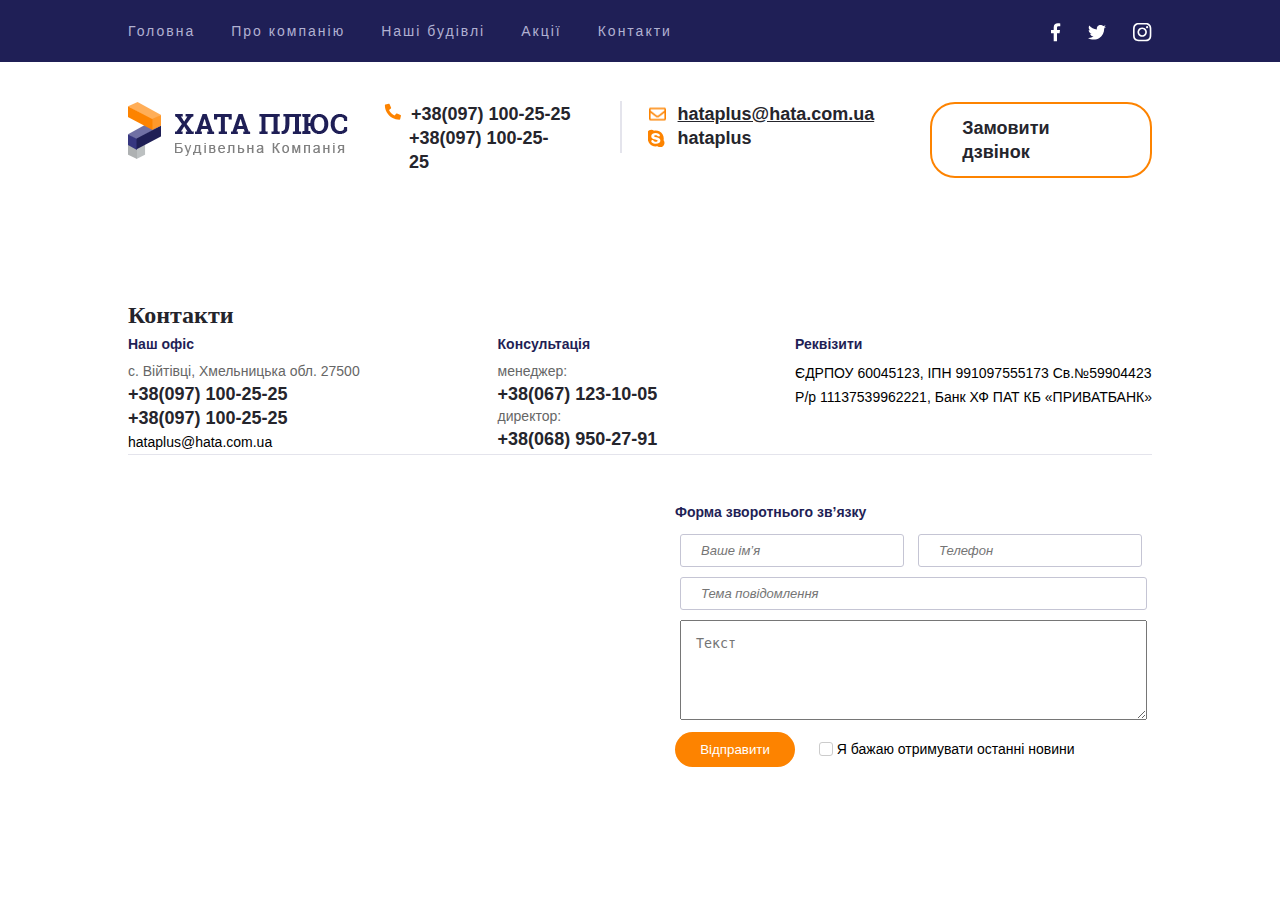
==== contacts.html @ 21471237 "global fix patch and exit from beta version to global internet version 1.2.1" ====
<!DOCTYPE html>
<html lang="en">

<head>
    <meta charset="UTF-8">
    <meta name="viewport" content="width=device-width, initial-scale=1.0">
    <title>Список Службових Контактів Будівельної Компанії Хата Плюс</title>
    <link rel="stylesheet" href="css/style.css">
    <link rel="stylesheet" href="css/table.css">
    <link rel="stylesheet" href="css/contacts.css">
</head>

<body>
    <header>
        <nav>
            <div class="wrapper flex">
                <ul class="mainmenu flex">
                    <li><a href="#">Головна</a></li>
                    <li><a href="#">Про компанію</a></li>
                    <li><a href="table.html">Наші будівлі</a>
                        <ul class="submenu">
                            <li><a href="#">Таунхауси</a></li>
                            <li><a href="#">Пентхауси</a></li>
                            <li><a href="#">Котеджі</a></li>
                            <li class="hover"><a href="#">Собачі будки</a>
                                <ul class="sub">
                                    <li><a href="#">Елітні будки</a></li>
                                    <li><a href="#">Для чіхуахуа</a></li>
                                    <li><a href="#">Вольєри</a></li>
                                    <li><a href="#">Халабуди</a></li>
                                </ul>
                            </li>
                        </ul>
                    </li>
                    <li><a href="#">Акції</a></li>
                    <li><a href="contacts.html">Контакти</a></li>
                </ul>
                <ul class="social flex">
                    <li><a href="#" class="fb"></a></li>
                    <li><a href="#" class="tw"></a></li>
                    <li><a href="#" class="in"></a></li>
                </ul>
            </div>
        </nav>
        <div class="wrapper header_content flex">
            <a class="logo" href="index.html"><img src="image/logo.png" alt="лого хата+"></a>
            <div class="tel">
                <a href="tel:+380971002525"><img src="image/phone.png" alt="значок телефону">+38(097) 100-25-25</a>
                <a href="tel:+380971002525">+38(097) 100-25-25</a>
            </div>
            </ul>
            <ul class="messangers">
                <li><a href="email:hataplus@hata.com.ua" class="em">hataplus@hata.com.ua</a></li>
                <li><a href="#" class="sk">hataplus</a></li>
            </ul>
            <div><a class="button" href="#">Замовити дзвінок</a></div>
        </div>
    </header>
    <main>
        <h2 class="wrapper">Контакти</h2>
        <div class="wrapper flex contact">
            <div class="block">
                <h3>Наш офіс</h3>
                <a href="#" class="styledElement">с. Війтівці, Хмельницька обл. 27500</a>
                <a href="#" class="number">+38(097) 100-25-25</a>
                <a href="#" class="number">+38(097) 100-25-25</a>
                <a href="#" class="styledElement"></a>hataplus@hata.com.ua</a>
            </div>
            <div class="block">
                <h3>Консультація</h3>
                <p class="styledElement">менеджер:</p>
                <a href="#" class="number">+38(067) 123-10-05</a>
                <p class="styledElement">директор:</p>
                <a href="#" class="number">+38(068) 950-27-91</a>
            </div>
            <div class="block">
                <h3>Реквізити</h3>
                <p>ЄДРПОУ 60045123, ІПН 991097555173
                    Св.№59904423</p>
                <p>Р/р 11137539962221,
                    Банк ХФ ПАТ КБ «ПРИВАТБАНК»</p>
            </div>
        </div>
        <div class="wrapper around forms">
            <div class="map">
                <iframe src="https://www.google.com/maps/d/u/0/embed?mid=1bWa3gZ18w5lfT-E-lp90WlVXdjG8jHM&ehbc=2E312F&noprof=1" width="640" height="480"></iframe>
            </div>
                <form method="get">
                    <h3>Форма зворотнього зв’язку</h3>
                    <p><input name="" type="text" maxlength="40" placeholder="Ваше ім’я" required>
                    <label for=""></label>
                    </p>
                    <p><input name="" type="tel" maxlength="15" placeholder="Телефон" required>
                    <label for=""></label>
                    </p>
                    <p><input name="" type="text" maxlength="50" placeholder="Тема повідомлення" required class="tema">
                    <label for=""></label>
                    </p>
                    <p><textarea name="" id="description" placeholder="Текст" required></textarea>
                    <label for=""></label>
                    </p>
                    <p><input name="" type="submit" value="Відправити">
                    <label for=""></label>
                    </p>
                    <p class="news">
                        <input type="checkbox" name="news" id="news">
                        <label for="news">Я бажаю отримувати останні новини</label>
                    </p>
                </form>
        </div>
    </main>
</body>

</html>
---- css/style.css ----
* {
    margin: 0;
    padding: 0;
    box-sizing: border-box;
}

html {
    font-size: 1px;
}

body {
    background-color: #fff;
    font-family: "Arial";
    font-size: 14rem;
    line-height: 24rem;
}

a {
    color: #b1b1d2;
    font-size: 14px;
    font-family: "Arial";
    line-height: 24px;
    text-decoration: none;
    transition: 0.3s;
}



li {
    color: #fff;
    font-family: "Arial";
    list-style-type: none;
    font-size: 14rem;
    line-height: 24rem;
    transition: 0.3s;
}

h2 {
    display: flex;
    color: #24242b;
    font-size: 24rem;
    font-weight: 700;
    font-family: "Roboto Slab";
    line-height: 24rem;
}

h3 {
    font-size: 14rem;
    color: #1f1f56;
    font-weight: bold;
    font-family: "Arial";
    line-height: 24rem;
}

header {
    box-shadow: (0, 0, 0, 5px);
}

.wrapper {
    margin: auto;
    max-width: 1280px;
    width: 80%;
}


.flex {
    display: flex;
    justify-content: space-between;
    gap: 26px;
}

nav {
    background-color: #1f1f56;
}

.social {
    align-items: center;
}

.social a {
    display: inline-block;
    vertical-align: middle;
    background: url(../image/sprite.png) no-repeat;
}

a.fb {
    height: 19px;
    width: 15px;
    background-position: 5px 0;
}

a.fb:hover {
    background-position: 5px -20px;
}

a.tw {
    width: 19px;
    height: 16px;
    background-position: -14px 0;
}

a.tw:hover {
    background-position: -14px -20px;
}

a.in {
    height: 20px;
    width: 20px;
    background-position: -36px 0;
}

a.in:hover {
    background-position: -35px -20px;
}

.supmenu a {
    color: #b1b1d2;
}

header a {
    font-size: 18rem;
    font-weight: bold;
    font-family: "Arial";
    line-height: 24px;
}

.mainmenu a {
    display: block;
    padding: 19px 10px;
    font-size: 14rem;
    letter-spacing: 2rem;
    line-height: 24rem;
    font-weight: normal;
}

.mainmenu:first-child a {
    padding-left: 0;
}

.header_content {
    position: relative;
    padding: 40px 0;
    box-shadow: (0 0 5px rgba(0, 0, 0, 0.1));
}

.header_content:before {
    content: "";
    position: absolute;
    top: 25%;
    left: 48%;
    width: 2px;
    height: 52px;
    background-color: #e4e4ec;
}

.header_content a {
    color: #25252c;
}


.tel {
    display: flex;
    flex-direction: column;
    font-size: 16rem;
}

.tel a:last-child {
    padding: 0 35px;
}

.tel:after {
    content: "";
    border-right: 1px solid #e4e4ec;
}

.tel img {
    margin: 0 10px;
}

.messangers a {
    display: block;
    margin: 0 10px;
}

.messangers li {
    padding: 0 10px;
}

a.em {
    text-decoration: underline;
    padding-left: 30px;
    position: relative;
}

a.sk {
    padding-left: 30px;
    position: relative;
}

a.em::before {
    content: "";
    display: block;
    position: absolute;
    top: 50%;
    left: 0;
    width: 18px;
    height: 13px;
    background: url(../image/sprite.emsk.png);
    background-position: 0 -25px;
    transform: translateY(-50%);
}

a.sk::before {
    content: "";
    display: block;
    position: absolute;
    top: 50%;
    left: 0;
    width: 18px;
    height: 18px;
    background: url(../image/sprite.emsk.png);
    background-position: -25px -25px;
    transform: translateY(-50%);

}

.button {
    margin-left: 10px;
    display: inline-block;
    padding: 12px 30px;
    border-radius: 25px;
    border: 2px solid #fd8300;
}

.button:hover {
    color: #1f1f56;
    background-color: #fd8300;
}


.banner {
    color: #ffffff;
    padding: 60px 0 40px;
    text-align: center;
    background: linear-gradient(rgba(0, 0, 0, 0.7), rgba(0, 0, 0, 0.7)), url(../image/banner.webp);
    background-size: 100%;
}


.price {
    color: #fd8300;
    font-size: 24px;
    line-height: 24px;
}

span {
    font-size: 24px;
    line-height: 24px;
    color: #fd8300;
    font-weight: bold;
    font-family: "Arial";
}

sup {
    font-size: 12rem;
}

.banner b {
    color: #fd8300;
    font-weight: bold;
    font-family: "Arial";
    font-size: 40rem;
    line-height: 24rem;
}

main {
    margin: 35px 0;
}

.sale {
    color: #ffffff;
    font-weight: 700;
    font-family: "Roboto Slab";
    font-size: 30rem;
    letter-spacing: 2px;
    text-transform: uppercase;
}

.info {
    margin: 15px 0;
}

article {
    border-bottom: #e4e4ec solid 1px;
}

article a {
    display: block;
    margin: 15px 0;
    text-decoration: underline;
}

.flex_wrap {
    flex-wrap: wrap;
}

h1 {
    color: #24242b;
    font-size: 30px;
    font-weight: 700;
    font-family: "Roboto Slab";
    margin-bottom: 20px;
}

.description p {
    color: #666666;
}

.description:first-child p {
    padding-bottom: 10px;
}

.description a {
    color: #fd8300;
    font-weight: bold;
}

a:hover {
    color: #fd8300;
}


aside {
    display: block;
    overflow: hidden;
    border-radius: 3px;
    width: 23%;
    min-width: 220px;
}

aside li {
    position: relative;
}


aside li::after {
    content: "";
    position: absolute;
    background: url(../image/strelochka.png)no-repeat;
    width: 8px;
    height: 12px;
    background-position: 0 0px;
    top: 21px;
    left: 85%;
    transition: 0.3s;
}

aside li:hover::after {
    background-position: 0 -13px;
}


.supmenu li::after {
    content: "";
    background: none;
}

aside li:hover {
    background-position: 0 -20px;
}

.aside-menu>li:last-child a {
    border: none;
}

aside b {
    display: block;
    padding: 15px;
    color: #ffffff;
    font-weight: 700;
    font-family: "Roboto Slab";
    font-size: 16rem;
    background-color: #1f1f56;
    line-height: 24px;
}


aside a {
    display: block;
    font-size: 14rem;
    line-height: 24rem;
    color: #25252c;
    padding: 15px;
    background-color: #e4e4ec;
    border-bottom: 1px solid #cdcddd;
}

ul li:last-child a {
    border: none;
}

li:hover .supmenu {
    display: block;
}

.supmenu {
    display: none;
}

.supmenu a {
    color: #666;
    padding-left: 30px;
}

aside li:hover>a {
    color: #fff;
    background-color: #fd8300;
}

.supmenu li:hover>a {
    color: #666;
    background-color: #cecedd;
}


h2 {
    margin: 25px 0;
}

.houses {
    display: flex;
    margin-bottom: 45px;
}

figure {
    position: relative;
    width: 30%;
}

figure a {
    position: absolute;
    top: 0;
    left: 0;
    width: 100%;
    height: 100%;
}

figure img {
    width: 100%;
}

figcaption p:nth-child(odd) {
    margin: 5px 0;
}

figure:hover h3 {
    text-decoration: underline;
}

figure p {
    color: #9999a6;
    font-size: 13px;
    line-height: 18px;
    text-decoration: none;
}


footer {
    background-color: #ededf5;
}

footer a {
    color: #666666;
    line-height: 26rem;
}

footer .wrapper {
    padding: 35px 0;
}

footer a:hover {
    text-decoration: underline;
}

.tel a {
    font-size: 18rem;
    font-weight: bold;
    color: #25252c;
}


.contacts a {
    font-size: 16rem;
    text-decoration: underline;
    color: #25252c;
}

footer p {
    padding: 15px 0;
    text-align: center;
    background-color: #dcdce6;
    color: #9999a6;
}


a.em::before:hover {
    background-position: 1px 25px;
}

.messangers a:hover {
    color: #fd8300
}

.tel a:hover {
    color: #fd8300;
}

.list a:hover {
    color: #fd8300;
}
---- css/table.css ----
li {
    position: relative;
}

.submenu {
    display: none;
    position: absolute;
    width: 100%;
    top: calc(100% + 5px);
    left: 0;
    width: 126px;
    z-index: 1;
}

.submenu li {
    background-color: #e4e4ec;
    border-bottom: #cecedd solid 1px;
}

.submenu li:first-child {
    border-radius: 3px 3px 0 0;
}

.submenu a,
.sup a {
    display: block;
    padding: 5px;
    font-size: 12rem;
    letter-spacing: 2rem;
    line-height: 24rem;
    color: #25252c;
    font-family: "Arial";
}

.submenu::before {
    content:"";
    position: absolute;
    width: 100%;
    height: 10px;
    left: 0;
    bottom: 100%;
    background-position: 0 0;
}

.submenu li:hover::before {
    background-position: 0 -8px;
}

.sub {
    display: none;
}

.submenu li:hover {
    background-color: #fd8300;
}
.submenu li:hover>a {
    color: #fff;
}

.submenu li::before {
    content: "";
    position: absolute;
    background: url(../image/strelochka.png) no-repeat;
    width: 8px;
    height: 12px;
    background-position: 0 0px;
    top: 12px;
    left: 87%;
    transition: 0.2s;
}

li:hover .submenu {
  display: block;
}

.hover:hover .sub {
    display: block;
}

.sub {
    display: none;
    position: absolute;
    width: 100%;
    top: 0;
    left: calc(100% + 5px);;
    width: 126px;
    z-index: 1;
    color: #25252c;
}

.sub::before {
    content:"";
    position: absolute;
    width: 5px;
    height: 100%;
    top: 0;
    right: 100%;
}

.sub li::before {
    content: "";
    background: none;
}

.description {
    font-size: 14rem;
    line-height: 24rem;
    color: #666666;
    font-family: "Arial";
    margin-bottom: 25px;
}

table {
    font-size: 18px;
    width: 100%;
    border-collapse: collapse;
}

thead tr {
    background-color: #1f1f56;
    color: #ffffff;
    text-align: left;
    font-weight: bold;
    border-bottom: 1px solid #274569;
}
.center {
    text-align: center;
    border-left: 1px solid #274569;
    border-right: 1px solid #274569;
}

.end {
    text-align: right;
}

th,
td {
    padding: 12px 15px;
}

.infor th {
    text-align: center;
    border-left: 1px solid #274569;
    border-right: 1px solid #274569;
}

tbody td {
    box-shadow: inset 0px -1px 0px #cecedd;
    background-color: #e4e4ec;
    transition: 0.1s;
    border-right: 1px solid #cecedd;
}

td:nth-child(2) {
    text-align: center;
}

td:nth-child(3) {
    text-align: center;
}

td:nth-child(4) {
    text-align: center;
}

td:nth-child(5) {
    text-align: end;
}

tbody tr:hover td {
    color: #fff;
    background-color: #fd8300;
}

.time {
    padding: 25px 0;
}

.viem {
    font-size: 14rem;
    line-height: 24rem;
    text-decoration: underline;
    color: #fd8300;
    font-weight: bold;
    font-family: "Arial";
}

.last {
    height: 195px;
}
---- css/contacts.css ----
header {
    margin-bottom: 85px;
}

.around {
    display: flex;
    justify-content: space-around;
}

h3 {
    padding: 5px 0;
}

a {
    display: block;
}


.contact {
    border-bottom: 1px solid #e4e4ec;
}

.number {
    font-size: 18rem;
    line-height: 24rem;
    color: #25252c;
    font-weight: bold;
    font-family: "Arial";
}

.styledElement {
    font-size: 14rem;
    line-height: 21rem;
    color: #666666;
    font-family: "Arial";
}

.header_content .tel a {
    font-size: 18rem;
    line-height: 24rem;
    color: #25252c;
    font-weight: bold;
    font-family: "Arial";
}

iframe {
    height: 300px;
    margin-top: -47px;
    border: none;
}

.map {
    position: relative;
    overflow: hidden;
}


form {
    width: 480px;
}

.forms {
    margin-top: 40px;
}


input[type=text],
input[type=tel] {
    width: 47%;
    border-radius: 3px;
    background-color: #ffffff;
    border: 1px solid #c5c5d4;
    padding: 5px 5px;
    margin: 5px;
    font-size: 13rem;
    line-height: 21rem;
    color: #9999a6;
    font-style: italic;
    font-family: "Arial";
}

input.tema {
    width: 467px;
}

textarea {
    resize: vertical;
    width: 467px;
    margin: 5px;
    min-height: 100px;
    max-height: 250px;
}


input::placeholder {
    padding: 15px;
}


input[type=checkbox] {
    appearance: none;
    width: 1px;
    padding: 6px;
    position: relative;
    border: 1px solid #ccc;
    border-radius: 3px;

}


input[type=checkbox]:checked::before {
    content: "";
    position: absolute;
    width: 6px;
    height: 3px;
    top: 20%;
    left: 11%;
    rotate: -45deg;
    border: 2px solid #1f1f56;
    border-right: none;
    border-top: none;
}

input[type=submit] {
    display: inline-block;
    width: 120px;
    padding: 10px 20px;
    border-radius: 21px;
    background-color: #fd8300;
    color: #fff;
    border: none;
}

textarea {
    padding: 15px;
}

form p {
    display: inline;
}

#news {
    margin: -2px 0;
}

.news {
    padding: 20px;
}

.maillist {
    padding: 0 10px 0 30px;
}
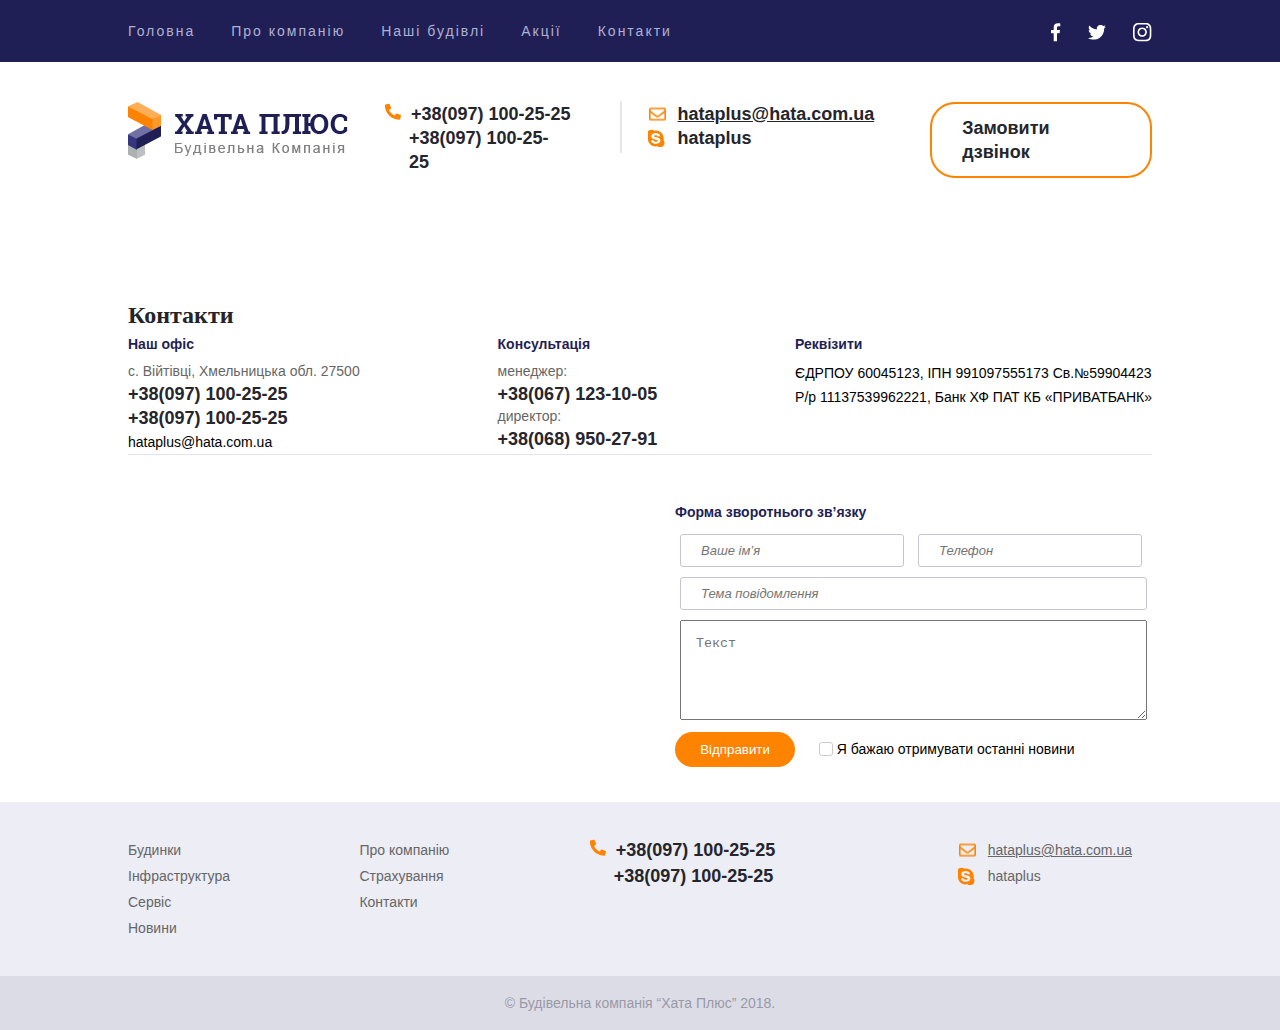
==== commit 4f0cddb9: "global fix patch and exit from beta version to global internet version 1.2.2" ====
--- a/contacts.html
+++ b/contacts.html
@@ -83,32 +83,60 @@
         </div>
         <div class="wrapper around forms">
             <div class="map">
-                <iframe src="https://www.google.com/maps/d/u/0/embed?mid=1bWa3gZ18w5lfT-E-lp90WlVXdjG8jHM&ehbc=2E312F&noprof=1" width="640" height="480"></iframe>
+                <iframe
+                    src="https://www.google.com/maps/d/u/0/embed?mid=1bWa3gZ18w5lfT-E-lp90WlVXdjG8jHM&ehbc=2E312F&noprof=1"
+                    width="640" height="480"></iframe>
             </div>
-                <form method="get">
-                    <h3>Форма зворотнього зв’язку</h3>
-                    <p><input name="" type="text" maxlength="40" placeholder="Ваше ім’я" required>
+            <form method="get">
+                <h3>Форма зворотнього зв’язку</h3>
+                <p><input name="" type="text" maxlength="40" placeholder="Ваше ім’я" required>
                     <label for=""></label>
-                    </p>
-                    <p><input name="" type="tel" maxlength="15" placeholder="Телефон" required>
+                </p>
+                <p><input name="" type="tel" maxlength="15" placeholder="Телефон" required>
                     <label for=""></label>
-                    </p>
-                    <p><input name="" type="text" maxlength="50" placeholder="Тема повідомлення" required class="tema">
+                </p>
+                <p><input name="" type="text" maxlength="50" placeholder="Тема повідомлення" required class="tema">
                     <label for=""></label>
-                    </p>
-                    <p><textarea name="" id="description" placeholder="Текст" required></textarea>
+                </p>
+                <p><textarea name="" id="description" placeholder="Текст" required></textarea>
                     <label for=""></label>
-                    </p>
-                    <p><input name="" type="submit" value="Відправити">
+                </p>
+                <p><input name="" type="submit" value="Відправити">
                     <label for=""></label>
-                    </p>
-                    <p class="news">
-                        <input type="checkbox" name="news" id="news">
-                        <label for="news">Я бажаю отримувати останні новини</label>
-                    </p>
-                </form>
+                </p>
+                <p class="news">
+                    <input type="checkbox" name="news" id="news">
+                    <label for="news">Я бажаю отримувати останні новини</label>
+                </p>
+            </form>
         </div>
     </main>
+    <footer>
+        <div class="wrapper flex">
+            <ul class="list">
+                <li><a href="#">Будинки</a></li>
+                <li><a href="#">Інфраструктура</a></li>
+                <li><a href="#">Сервіс</a></li>
+                <li><a href="#">Новини</a></li>
+            </ul>
+
+            <ul class="list">
+                <li><a href="#">Про компанію</a></li>
+                <li><a href="#">Страхування</a></li>
+                <li><a href="#">Контакти</a></li>
+            </ul>
+            <div class="tel">
+                <a href="tel:+380971002525"><img src="image/phone.png" alt="значок телефону">+38(097) 100-25-25</a>
+                <a href="tel:+380971002525">+38(097) 100-25-25</a>
+            </div>
+
+            <ul class="messangers">
+                <li><a href="email:hataplus@hata.com.ua" class="em">hataplus@hata.com.ua</a></li>
+                <li><a href="#" class="sk">hataplus</a></li>
+            </ul>
+        </div>
+        <p>&copy; Будівельна компанія “Хата Плюс” 2018.</p>
+    </footer>
 </body>
 
 </html>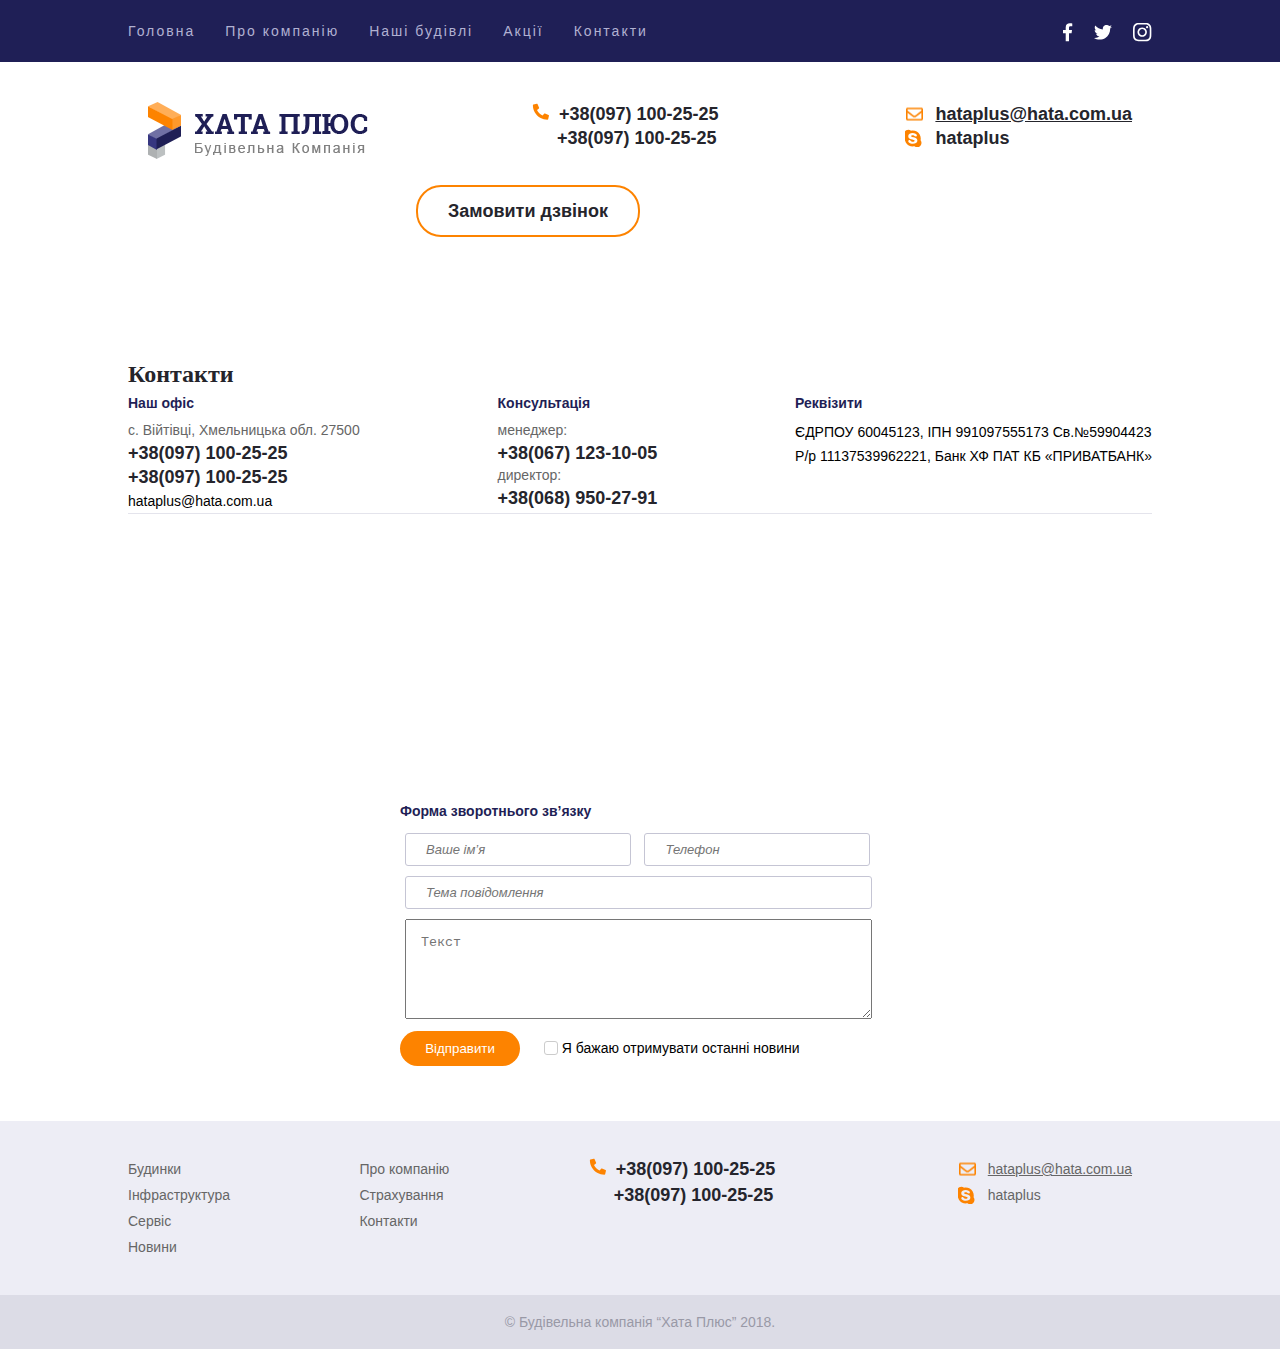
==== commit af36779b: "Apdate media version" ====
--- a/contacts.html
+++ b/contacts.html
@@ -53,7 +53,7 @@
                 <li><a href="email:hataplus@hata.com.ua" class="em">hataplus@hata.com.ua</a></li>
                 <li><a href="#" class="sk">hataplus</a></li>
             </ul>
-            <div><a class="button" href="#">Замовити дзвінок</a></div>
+            <div class="button-block"><a class="button" href="#">Замовити дзвінок</a></div>
         </div>
     </header>
     <main>
@@ -81,7 +81,7 @@
                     Банк ХФ ПАТ КБ «ПРИВАТБАНК»</p>
             </div>
         </div>
-        <div class="wrapper around forms">
+        <div class="wrapper around forms wrap">
             <div class="map">
                 <iframe
                     src="https://www.google.com/maps/d/u/0/embed?mid=1bWa3gZ18w5lfT-E-lp90WlVXdjG8jHM&ehbc=2E312F&noprof=1"
--- a/css/style.css
+++ b/css/style.css
@@ -58,20 +58,20 @@
 
 .wrapper {
     margin: auto;
-    max-width: 1280px;
-    width: 80%;
 }
 
 
 .flex {
     display: flex;
-    justify-content: space-between;
-    gap: 26px;
+    justify-content: center;
+    flex-wrap: wrap;
+    gap: 13px;
 }
 
 nav {
     background-color: #1f1f56;
 }
+
 
 .social {
     align-items: center;
@@ -83,35 +83,6 @@
     background: url(../image/sprite.png) no-repeat;
 }
 
-a.fb {
-    height: 19px;
-    width: 15px;
-    background-position: 5px 0;
-}
-
-a.fb:hover {
-    background-position: 5px -20px;
-}
-
-a.tw {
-    width: 19px;
-    height: 16px;
-    background-position: -14px 0;
-}
-
-a.tw:hover {
-    background-position: -14px -20px;
-}
-
-a.in {
-    height: 20px;
-    width: 20px;
-    background-position: -36px 0;
-}
-
-a.in:hover {
-    background-position: -35px -20px;
-}
 
 .supmenu a {
     color: #b1b1d2;
@@ -137,21 +108,7 @@
     padding-left: 0;
 }
 
-.header_content {
-    position: relative;
-    padding: 40px 0;
-    box-shadow: (0 0 5px rgba(0, 0, 0, 0.1));
-}
-
-.header_content:before {
-    content: "";
-    position: absolute;
-    top: 25%;
-    left: 48%;
-    width: 2px;
-    height: 52px;
-    background-color: #e4e4ec;
-}
+
 
 .header_content a {
     color: #25252c;
@@ -275,6 +232,10 @@
 
 main {
     margin: 35px 0;
+}
+
+.main-info {
+    width: 74%;
 }
 
 .sale {
@@ -517,4 +478,218 @@
 
 .list a:hover {
     color: #fd8300;
+}
+
+nav {
+    display: none;
+}
+
+.burger {
+    position: relative;
+    width: 40px;
+    height: 60px;
+}
+
+.burger span {
+    position: absolute;
+    top: 10px;
+    left: 0;
+    height: 5px;
+    background-color: #4d4dc1;
+    border-radius: 4px;
+    width: 100%;
+}
+
+
+.burger span::before,
+.burger span::after {
+    content: "";
+    position: absolute;
+    top: 10px;
+    left: 0;
+    background-color: #4d4dc1;
+    height: 7px;
+    width: 40px;
+    border-radius: 4px;
+}
+
+.burger span::before {
+    top: 30px;
+}
+
+.burger span::after {
+    top: 15px;
+}
+
+.active-burger+.mainmenu {
+    display: flex;
+    position: fixed;
+    top: 50%;
+    left: 50%;
+    height: 100vh;
+    width: 80vh;
+    background-color: #4d4dc1;
+    flex-direction: column;
+    justify-content: center;
+}
+
+figure {
+    width: 100%;
+}
+
+.header_content:before {
+    display: none;
+}
+
+.social {
+    padding: 10px 0;
+}
+
+@media screen and (min-width: 768px) {
+    a.fb {
+        height: 19px;
+        width: 15px;
+        background-position: 5px 0;
+    }
+
+    a.fb:hover {
+        background-position: 5px -20px;
+    }
+
+    a.tw {
+        width: 19px;
+        height: 16px;
+        background-position: -14px 0;
+    }
+
+    a.tw:hover {
+        background-position: -14px -20px;
+    }
+
+    a.in {
+        height: 20px;
+        width: 20px;
+        background-position: -36px 0;
+    }
+
+    a.in:hover {
+        background-position: -35px -20px;
+    }
+
+    .header_content {
+        position: relative;
+        padding: 40px 0;
+        box-shadow: (0 0 5px rgba(0, 0, 0, 0.1));
+    }
+
+    .header_content:before {
+        content: "";
+        position: absolute;
+        top: 25%;
+        left: 48%;
+        width: 2px;
+        height: 52px;
+        background-color: #e4e4ec;
+    }
+
+    nav {
+        display: block;
+    }
+
+    .burger {
+        display: none;
+    }
+
+    span::before {
+        display: none;
+    }
+
+    span::after {
+        display: none;
+    }
+
+    .button-block {
+        display: block;
+        width: 234px;
+    }
+
+    .messangers {
+        padding: 10px 0;
+    }
+
+    .header_content:before {
+        left: 50%;
+    }
+
+    .logo {
+        padding: 0 20px;
+    }
+
+    .flex {
+        gap: 13px;
+    }
+
+    .main-info {
+        width: 62%;
+    }
+
+    figure {
+        width: 100%;
+    }
+
+    .first {
+        padding: 0 25px;
+    }
+    .wrapper {
+    max-width: 1280px;
+    }
+}
+
+@media screen and (min-width: 1024px) {
+    nav {
+        display: block;
+    }
+
+    .button-block {
+        display: flex;
+        width: 512px;
+        flex-direction: row-reverse
+    }
+
+    .flex {
+        justify-content: space-between;
+        gap: 20px;
+    }
+
+    .messangers {
+        padding: 0 0;
+    }
+
+    .main-info {
+        width: 69%;
+    }
+
+    figure {
+        width: 30%;
+    }
+}
+
+@media screen and (min-width: 1440px) {
+    nav {
+        display: block;
+    }
+
+    .button-block {
+        display: inline-block;
+        width: 234px;
+    }
+
+    .flex {
+        justify-content: space-between;
+        gap: 26px;
+    }
+
+    figure {
+        width: 31%;
+    }
 }--- a/css/table.css
+++ b/css/table.css
@@ -33,7 +33,7 @@
 }
 
 .submenu::before {
-    content:"";
+    content: "";
     position: absolute;
     width: 100%;
     height: 10px;
@@ -43,7 +43,7 @@
 }
 
 .submenu li:hover::before {
-    background-position: 0 -8px;
+    background-position: -1px -10px;
 }
 
 .sub {
@@ -53,6 +53,7 @@
 .submenu li:hover {
     background-color: #fd8300;
 }
+
 .submenu li:hover>a {
     color: #fff;
 }
@@ -70,7 +71,7 @@
 }
 
 li:hover .submenu {
-  display: block;
+    display: block;
 }
 
 .hover:hover .sub {
@@ -82,14 +83,15 @@
     position: absolute;
     width: 100%;
     top: 0;
-    left: calc(100% + 5px);;
+    left: calc(100% + 5px);
+    ;
     width: 126px;
     z-index: 1;
     color: #25252c;
 }
 
 .sub::before {
-    content:"";
+    content: "";
     position: absolute;
     width: 5px;
     height: 100%;
@@ -101,6 +103,8 @@
     content: "";
     background: none;
 }
+
+
 
 .description {
     font-size: 14rem;
@@ -111,6 +115,7 @@
 }
 
 table {
+    min-width: 600px;
     font-size: 18px;
     width: 100%;
     border-collapse: collapse;
@@ -123,6 +128,7 @@
     font-weight: bold;
     border-bottom: 1px solid #274569;
 }
+
 .center {
     text-align: center;
     border-left: 1px solid #274569;
@@ -185,6 +191,42 @@
     font-family: "Arial";
 }
 
-.last {
-    height: 195px;
+
+@media screen and (min-width: 320px) {
+    .wrapper{
+        width: 95%;
+    }
+    .header_content::before{
+        display: none;
+    }
+    figure {
+        width: 100%;
+    }
+
+    nav {
+        display: none;
+    }
+
+    .yappe {
+        overflow-x: scroll;
+    }
+}
+
+@media screen and (min-width: 768px) {
+    .wrapper {
+        width: 80%;
+    }
+    nav {
+        display: block;
+    }
+
+    figure {
+        width: 48%;
+    }
+}
+
+@media screen and (min-width: 1024px) {
+    figure {
+        width: 23%;
+    }
 }--- a/css/contacts.css
+++ b/css/contacts.css
@@ -44,12 +44,16 @@
 }
 
 iframe {
+    min-width: 500px;
     height: 300px;
     margin-top: -47px;
     border: none;
 }
-
+.wrap {
+    flex-wrap: wrap;
+}
 .map {
+    min-width: 500px;
     position: relative;
     overflow: hidden;
 }
@@ -60,7 +64,8 @@
 }
 
 .forms {
-    margin-top: 40px;
+    padding: 20px 0;
+    overflow: scroll;
 }
 
 
@@ -149,4 +154,12 @@
 
 .maillist {
     padding: 0 10px 0 30px;
+}
+
+
+
+@media screen and (min-width: 1024px) {
+    .flex {
+        gap: 20px;
+    }
 }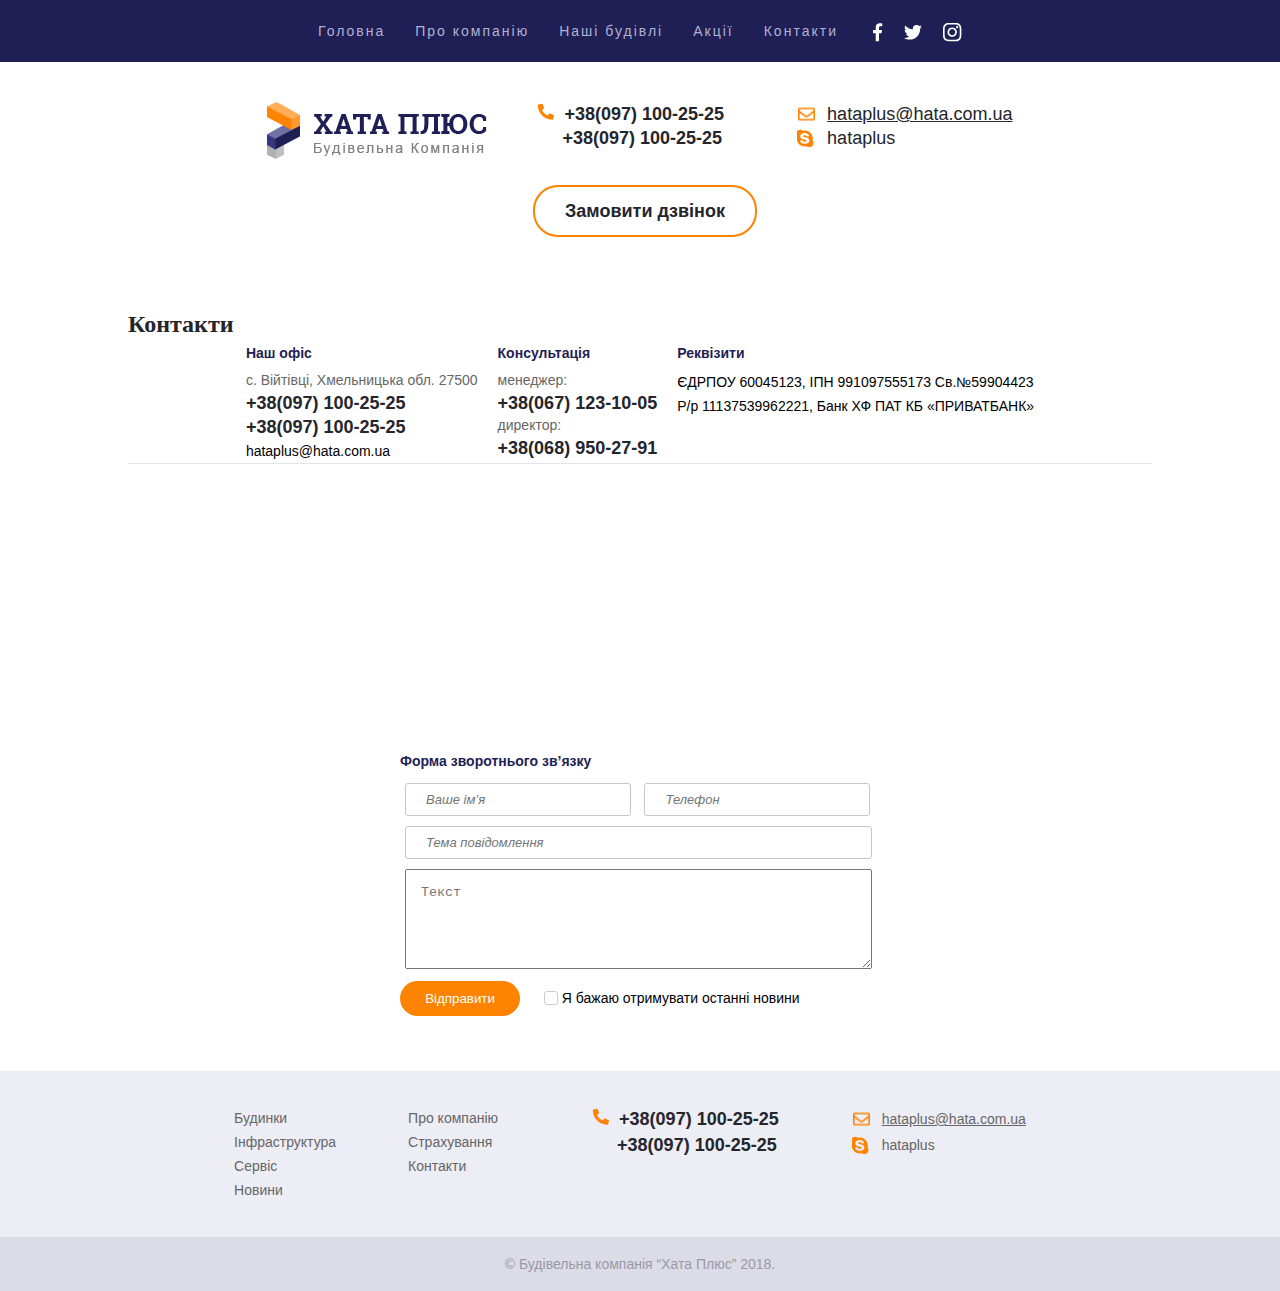
==== commit 977db0f5: "Apgrade to beta media" ====
--- a/contacts.html
+++ b/contacts.html
@@ -12,6 +12,9 @@
 
 <body>
     <header>
+        <div class="burger" id="burger">
+            <span></span>
+        </div>
         <nav>
             <div class="wrapper flex">
                 <ul class="mainmenu flex">
@@ -42,6 +45,9 @@
                 </ul>
             </div>
         </nav>
+        <div class="close" id="closeButton">
+            <span></span>
+        </div>
         <div class="wrapper header_content flex">
             <a class="logo" href="index.html"><img src="image/logo.png" alt="лого хата+"></a>
             <div class="tel">
@@ -138,5 +144,12 @@
         <p>&copy; Будівельна компанія “Хата Плюс” 2018.</p>
     </footer>
 </body>
-
+<script src="js/scripts.js">
+    burger.onclick = function () {
+        burger.classList.toggle('active_burger')
+    }
+    closeButton.onclick = function () {
+        burger.classList.remove('active_burger')
+    }
+</script>
 </html>--- a/css/style.css
+++ b/css/style.css
@@ -14,13 +14,14 @@
     font-size: 14rem;
     line-height: 24rem;
 }
-
 a {
     color: #b1b1d2;
+    text-decoration: none;
+}
+.list a {
     font-size: 14px;
     font-family: "Arial";
     line-height: 24px;
-    text-decoration: none;
     transition: 0.3s;
 }
 
@@ -64,17 +65,20 @@
 .flex {
     display: flex;
     justify-content: center;
+    flex-direction: column;
     flex-wrap: wrap;
     gap: 13px;
 }
 
-nav {
-    background-color: #1f1f56;
-}
-
+.header_content {
+    position: relative;
+    padding: 40px 0;
+    box-shadow: (0 0 5px rgba(0, 0, 0, 0.1));
+}
 
 .social {
     align-items: center;
+    flex-direction: row;
 }
 
 .social a {
@@ -83,6 +87,35 @@
     background: url(../image/sprite.png) no-repeat;
 }
 
+a.fb {
+    height: 19px;
+    width: 15px;
+    background-position: 5px 0;
+}
+
+a.fb:hover {
+    background-position: 5px -20px;
+}
+
+a.tw {
+    width: 19px;
+    height: 16px;
+    background-position: -14px 0;
+}
+
+a.tw:hover {
+    background-position: -14px -20px;
+}
+
+a.in {
+    height: 20px;
+    width: 20px;
+    background-position: -36px 0;
+}
+
+a.in:hover {
+    background-position: -35px -20px;
+}
 
 .supmenu a {
     color: #b1b1d2;
@@ -90,7 +123,6 @@
 
 header a {
     font-size: 18rem;
-    font-weight: bold;
     font-family: "Arial";
     line-height: 24px;
 }
@@ -182,11 +214,13 @@
 }
 
 .button {
+    display: inline-block;
+    font-weight: bold;
     margin-left: 10px;
-    display: inline-block;
     padding: 12px 30px;
     border-radius: 25px;
     border: 2px solid #fd8300;
+    transition: 0.3s;
 }
 
 .button:hover {
@@ -480,24 +514,32 @@
     color: #fd8300;
 }
 
-nav {
-    display: none;
-}
+.list {
+    text-align: center;
+    width: 154px;
+}
+
 
 .burger {
     position: relative;
-    width: 40px;
+    background-color: #1f1f56;
+    width: 100%;
+    height: 60px;
+}
+.close {
+    position: relative;
+    width: 100%;
     height: 60px;
 }
 
 .burger span {
     position: absolute;
     top: 10px;
-    left: 0;
-    height: 5px;
-    background-color: #4d4dc1;
+    left: 10px;
+    height: 7px;
+    background-color: #fff;
     border-radius: 4px;
-    width: 100%;
+    width: 40px;
 }
 
 
@@ -507,7 +549,7 @@
     position: absolute;
     top: 10px;
     left: 0;
-    background-color: #4d4dc1;
+    background-color: #fff;
     height: 7px;
     width: 40px;
     border-radius: 4px;
@@ -521,16 +563,58 @@
     top: 15px;
 }
 
-.active-burger+.mainmenu {
+nav {
+    display: none;
+}
+
+.active_burger~nav {
     display: flex;
     position: fixed;
-    top: 50%;
-    left: 50%;
-    height: 100vh;
-    width: 80vh;
-    background-color: #4d4dc1;
+    top: 0;
+    left: 0;
+    height: 100%;
+    width: 100%;
+    opacity: 97%;
     flex-direction: column;
-    justify-content: center;
+    background-color: #1f1f36;
+    z-index: 1;
+    text-align: center;
+}
+
+.close {
+    position: fixed;
+    display: none;
+    z-index: 10;
+}
+
+.close span{
+    position: absolute;
+    top: 10px;
+    left: 10px;
+    height: 7px;
+    background-color: #fff;
+    rotate: 45deg;
+    border-radius: 4px;
+    width: 40px;
+    transition: 0.3s;
+}
+.close span::before {
+    content: "";
+    position: absolute;
+    top: 1px;
+    left: 0;
+    background-color: #fff;
+    height: 7px;
+    width: 40px;
+    border-radius: 4px;
+}
+
+.close span::before{
+    rotate: 90deg;
+}
+
+.active_burger~.close {
+    display: block;
 }
 
 figure {
@@ -545,42 +629,13 @@
     padding: 10px 0;
 }
 
+
 @media screen and (min-width: 768px) {
-    a.fb {
-        height: 19px;
-        width: 15px;
-        background-position: 5px 0;
-    }
-
-    a.fb:hover {
-        background-position: 5px -20px;
-    }
-
-    a.tw {
-        width: 19px;
-        height: 16px;
-        background-position: -14px 0;
-    }
-
-    a.tw:hover {
-        background-position: -14px -20px;
-    }
-
-    a.in {
-        height: 20px;
-        width: 20px;
-        background-position: -36px 0;
-    }
-
-    a.in:hover {
-        background-position: -35px -20px;
-    }
-
-    .header_content {
-        position: relative;
-        padding: 40px 0;
-        box-shadow: (0 0 5px rgba(0, 0, 0, 0.1));
-    }
+    nav {
+        display: block;
+        background-color: #1f1f56;
+    }
+
 
     .header_content:before {
         content: "";
@@ -592,10 +647,6 @@
         background-color: #e4e4ec;
     }
 
-    nav {
-        display: block;
-    }
-
     .burger {
         display: none;
     }
@@ -606,6 +657,10 @@
 
     span::after {
         display: none;
+    }
+
+    .mainmenu {
+        display: flex;
     }
 
     .button-block {
@@ -613,10 +668,6 @@
         width: 234px;
     }
 
-    .messangers {
-        padding: 10px 0;
-    }
-
     .header_content:before {
         left: 50%;
     }
@@ -624,8 +675,11 @@
     .logo {
         padding: 0 20px;
     }
-
     .flex {
+        display: flex;
+        justify-content: center;
+        flex-direction: row;
+        flex-wrap: wrap;
         gap: 13px;
     }
 
@@ -640,8 +694,13 @@
     .first {
         padding: 0 25px;
     }
+
+    .list {
+        text-align: left;
+    }
+
     .wrapper {
-    max-width: 1280px;
+        max-width: 1280px;
     }
 }
 
@@ -652,12 +711,10 @@
 
     .button-block {
         display: flex;
-        width: 512px;
         flex-direction: row-reverse
     }
 
     .flex {
-        justify-content: space-between;
         gap: 20px;
     }
 
--- a/css/table.css
+++ b/css/table.css
@@ -115,7 +115,7 @@
 }
 
 table {
-    min-width: 600px;
+    min-width: 815px;
     font-size: 18px;
     width: 100%;
     border-collapse: collapse;
@@ -207,7 +207,7 @@
         display: none;
     }
 
-    .yappe {
+    .table-price {
         overflow-x: scroll;
     }
 }
@@ -216,8 +216,11 @@
     .wrapper {
         width: 80%;
     }
-    nav {
+    nav{
         display: block;
+    }
+    .mainmenu {
+        display: flex;
     }
 
     figure {
--- a/css/contacts.css
+++ b/css/contacts.css
@@ -1,6 +1,4 @@
-header {
-    margin-bottom: 85px;
-}
+
 
 .around {
     display: flex;
@@ -158,8 +156,11 @@
 
 
 
-@media screen and (min-width: 1024px) {
+@media screen and (min-width: 768px) {
     .flex {
         gap: 20px;
     }
+    .mainmenu {
+        display: flex; 
+    }
 }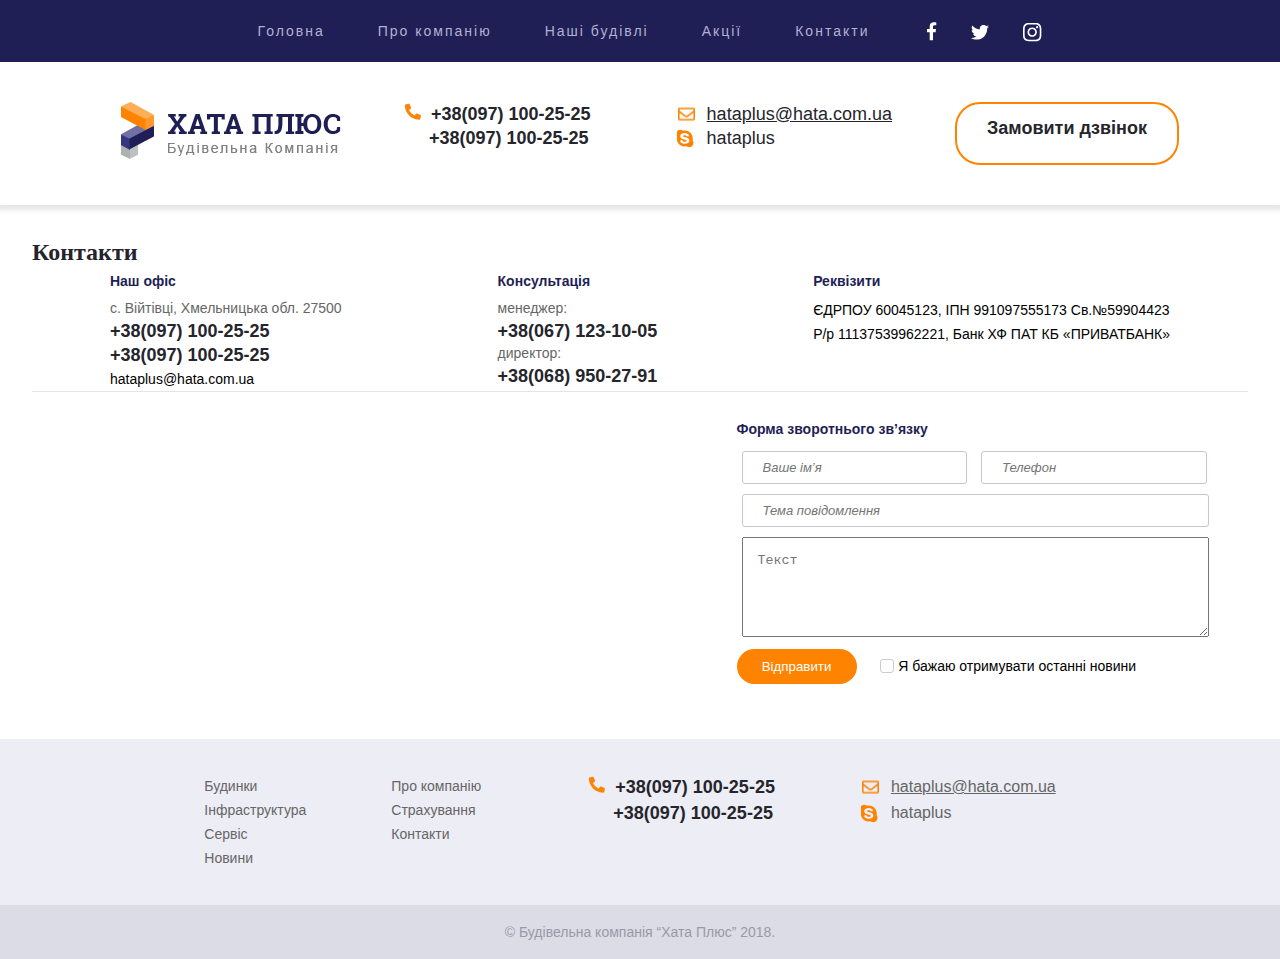
==== commit eb8784a1: "Apgrade to beta 2.0 media" ====
--- a/contacts.html
+++ b/contacts.html
@@ -64,7 +64,7 @@
     </header>
     <main>
         <h2 class="wrapper">Контакти</h2>
-        <div class="wrapper flex contact">
+        <div class="wrapper around contact">
             <div class="block">
                 <h3>Наш офіс</h3>
                 <a href="#" class="styledElement">с. Війтівці, Хмельницька обл. 27500</a>
@@ -87,7 +87,7 @@
                     Банк ХФ ПАТ КБ «ПРИВАТБАНК»</p>
             </div>
         </div>
-        <div class="wrapper around forms wrap">
+        <div class="wrapper flex forms wrap">
             <div class="map">
                 <iframe
                     src="https://www.google.com/maps/d/u/0/embed?mid=1bWa3gZ18w5lfT-E-lp90WlVXdjG8jHM&ehbc=2E312F&noprof=1"
--- a/css/style.css
+++ b/css/style.css
@@ -17,6 +17,9 @@
 a {
     color: #b1b1d2;
     text-decoration: none;
+}
+input {
+    appearance: none;
 }
 .list a {
     font-size: 14px;
@@ -54,8 +57,9 @@
 }
 
 header {
-    box-shadow: (0, 0, 0, 5px);
-}
+    box-shadow: 0 0 5px 5px rgba(0, 0, 0, 0.1);
+}
+
 
 .wrapper {
     margin: auto;
@@ -65,7 +69,6 @@
 .flex {
     display: flex;
     justify-content: center;
-    flex-direction: column;
     flex-wrap: wrap;
     gap: 13px;
 }
@@ -73,7 +76,6 @@
 .header_content {
     position: relative;
     padding: 40px 0;
-    box-shadow: (0 0 5px rgba(0, 0, 0, 0.1));
 }
 
 .social {
@@ -125,6 +127,10 @@
     font-size: 18rem;
     font-family: "Arial";
     line-height: 24px;
+}
+
+.mainmenu {
+    padding: 0px 10px;
 }
 
 .mainmenu a {
@@ -135,12 +141,6 @@
     line-height: 24rem;
     font-weight: normal;
 }
-
-.mainmenu:first-child a {
-    padding-left: 0;
-}
-
-
 
 .header_content a {
     color: #25252c;
@@ -224,7 +224,7 @@
 }
 
 .button:hover {
-    color: #1f1f56;
+    color: #fff;
     background-color: #fd8300;
 }
 
@@ -270,6 +270,7 @@
 
 .main-info {
     width: 74%;
+    padding: 0 15px;
 }
 
 .sale {
@@ -324,6 +325,10 @@
     color: #fd8300;
 }
 
+.menushka {
+    top: 10px;
+    position: sticky;
+}
 
 aside {
     display: block;
@@ -331,6 +336,8 @@
     border-radius: 3px;
     width: 23%;
     min-width: 220px;
+    top: 10px;
+    position: sticky;
 }
 
 aside li {
@@ -342,7 +349,7 @@
     content: "";
     position: absolute;
     background: url(../image/strelochka.png)no-repeat;
-    width: 8px;
+    width: 60px;
     height: 12px;
     background-position: 0 0px;
     top: 21px;
@@ -678,7 +685,6 @@
     .flex {
         display: flex;
         justify-content: center;
-        flex-direction: row;
         flex-wrap: wrap;
         gap: 13px;
     }
@@ -689,10 +695,6 @@
 
     figure {
         width: 100%;
-    }
-
-    .first {
-        padding: 0 25px;
     }
 
     .list {
@@ -715,7 +717,7 @@
     }
 
     .flex {
-        gap: 20px;
+        gap: 33px;
     }
 
     .messangers {
@@ -732,6 +734,14 @@
 }
 
 @media screen and (min-width: 1440px) {
+    .tel a,
+    .messangers li {
+        padding: 3px 0;
+    }
+    .header_content:before {
+        display: block;
+    }
+
     nav {
         display: block;
     }
--- a/css/table.css
+++ b/css/table.css
@@ -1,5 +1,13 @@
 li {
     position: relative;
+    font-size: 16rem;
+    line-height: 24rem;
+}
+
+.around {
+    display: flex;
+    justify-content: space-around;
+    flex-wrap: wrap;
 }
 
 .submenu {
@@ -13,7 +21,7 @@
 }
 
 .submenu li {
-    background-color: #e4e4ec;
+    background-color: #6c6cbe;
     border-bottom: #cecedd solid 1px;
 }
 
@@ -24,11 +32,11 @@
 .submenu a,
 .sup a {
     display: block;
-    padding: 5px;
+    padding: 5px 10px;
     font-size: 12rem;
     letter-spacing: 2rem;
     line-height: 24rem;
-    color: #25252c;
+    color: white;
     font-family: "Arial";
 }
 
@@ -43,7 +51,7 @@
 }
 
 .submenu li:hover::before {
-    background-position: -1px -10px;
+    background-position: 1px -10px;
 }
 
 .sub {
@@ -62,7 +70,7 @@
     content: "";
     position: absolute;
     background: url(../image/strelochka.png) no-repeat;
-    width: 8px;
+    width: 60px;
     height: 12px;
     background-position: 0 0px;
     top: 12px;
@@ -84,7 +92,6 @@
     width: 100%;
     top: 0;
     left: calc(100% + 5px);
-    ;
     width: 126px;
     z-index: 1;
     color: #25252c;
@@ -173,10 +180,6 @@
     text-align: end;
 }
 
-tbody tr:hover td {
-    color: #fff;
-    background-color: #fd8300;
-}
 
 .time {
     padding: 25px 0;
@@ -192,33 +195,33 @@
 }
 
 
-@media screen and (min-width: 320px) {
-    .wrapper{
-        width: 95%;
-    }
-    .header_content::before{
-        display: none;
-    }
-    figure {
-        width: 100%;
-    }
-
+
+.wrapper {
+    width: 95%;
+}
+
+.header_content::before {
+    display: none;
+}
+
+figure {
+    width: 100%;
+}
+
+nav {
+    display: none;
+}
+
+.table-price {
+    overflow-x: scroll;
+}
+
+
+@media screen and (min-width: 768px) {
     nav {
-        display: none;
-    }
-
-    .table-price {
-        overflow-x: scroll;
-    }
-}
-
-@media screen and (min-width: 768px) {
-    .wrapper {
-        width: 80%;
-    }
-    nav{
         display: block;
     }
+
     .mainmenu {
         display: flex;
     }
@@ -226,6 +229,16 @@
     figure {
         width: 48%;
     }
+
+    .submenu a,
+    .sup a {
+        color: #25252c;
+    }
+
+    .submenu li {
+        background-color: #e4e4ec;
+    }
+
 }
 
 @media screen and (min-width: 1024px) {
--- a/css/contacts.css
+++ b/css/contacts.css
@@ -1,5 +1,3 @@
-
-
 .around {
     display: flex;
     justify-content: space-around;
@@ -156,11 +154,14 @@
 
 
 
-@media screen and (min-width: 768px) {
-    .flex {
-        gap: 20px;
-    }
+@media screen and (min-width: 400px) {
     .mainmenu {
         display: flex; 
     }
+}
+
+@media screen and (min-width: 768px) {
+    .forms {
+        overflow: hidden;
+    }
 }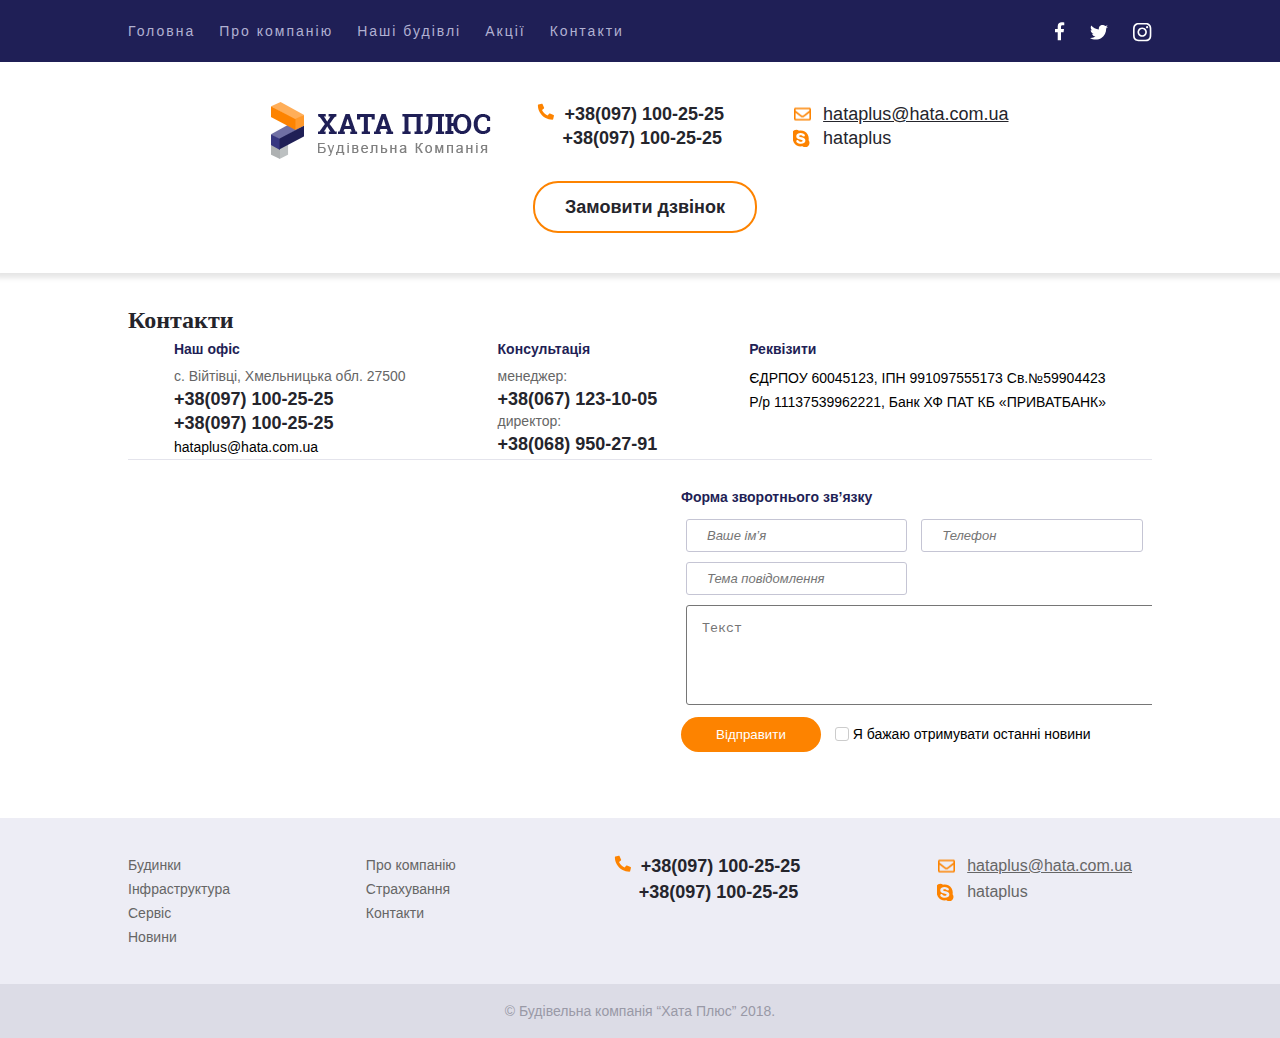
==== commit 96a7c101: "Apgrade to open world" ====
--- a/contacts.html
+++ b/contacts.html
@@ -64,7 +64,7 @@
     </header>
     <main>
         <h2 class="wrapper">Контакти</h2>
-        <div class="wrapper around contact">
+        <div class="wrapper around_contacts contact">
             <div class="block">
                 <h3>Наш офіс</h3>
                 <a href="#" class="styledElement">с. Війтівці, Хмельницька обл. 27500</a>
--- a/css/style.css
+++ b/css/style.css
@@ -14,13 +14,16 @@
     font-size: 14rem;
     line-height: 24rem;
 }
+
 a {
     color: #b1b1d2;
     text-decoration: none;
 }
+
 input {
     appearance: none;
 }
+
 .list a {
     font-size: 14px;
     font-family: "Arial";
@@ -71,6 +74,10 @@
     justify-content: center;
     flex-wrap: wrap;
     gap: 13px;
+}
+
+.menu_header {
+    flex-direction: column;
 }
 
 .header_content {
@@ -234,7 +241,7 @@
     padding: 60px 0 40px;
     text-align: center;
     background: linear-gradient(rgba(0, 0, 0, 0.7), rgba(0, 0, 0, 0.7)), url(../image/banner.webp);
-    background-size: 100%;
+    background-size: cover;
 }
 
 
@@ -253,7 +260,7 @@
 }
 
 sup {
-    font-size: 12rem;
+    font-size: 9rem;
 }
 
 .banner b {
@@ -269,7 +276,6 @@
 }
 
 .main-info {
-    width: 74%;
     padding: 0 15px;
 }
 
@@ -327,7 +333,6 @@
 
 .menushka {
     top: 10px;
-    position: sticky;
 }
 
 aside {
@@ -436,7 +441,7 @@
 
 figure {
     position: relative;
-    width: 30%;
+    width: 50%;
 }
 
 figure a {
@@ -533,6 +538,7 @@
     width: 100%;
     height: 60px;
 }
+
 .close {
     position: relative;
     width: 100%;
@@ -594,7 +600,7 @@
     z-index: 10;
 }
 
-.close span{
+.close span {
     position: absolute;
     top: 10px;
     left: 10px;
@@ -605,6 +611,7 @@
     width: 40px;
     transition: 0.3s;
 }
+
 .close span::before {
     content: "";
     position: absolute;
@@ -616,7 +623,7 @@
     border-radius: 4px;
 }
 
-.close span::before{
+.close span::before {
     rotate: 90deg;
 }
 
@@ -624,9 +631,6 @@
     display: block;
 }
 
-figure {
-    width: 100%;
-}
 
 .header_content:before {
     display: none;
@@ -638,11 +642,18 @@
 
 
 @media screen and (min-width: 768px) {
+    .wrapper {
+        width: 98%;
+    }
+
     nav {
         display: block;
         background-color: #1f1f56;
     }
 
+    .menu_header {
+        flex-direction: row;
+    }
 
     .header_content:before {
         content: "";
@@ -670,6 +681,14 @@
         display: flex;
     }
 
+    .mainmenu a {
+        padding: 19px 19px;
+    }
+
+    .mainmenu {
+        padding: 0;
+    }
+
     .button-block {
         display: block;
         width: 234px;
@@ -682,6 +701,7 @@
     .logo {
         padding: 0 20px;
     }
+
     .flex {
         display: flex;
         justify-content: center;
@@ -691,10 +711,12 @@
 
     .main-info {
         width: 62%;
+        padding: 0;
     }
 
     figure {
-        width: 100%;
+        width: 31%;
+
     }
 
     .list {
@@ -707,9 +729,14 @@
 }
 
 @media screen and (min-width: 1024px) {
+    .wrapper {
+        max-width: 1024px;
+    }
+
     nav {
         display: block;
     }
+
 
     .button-block {
         display: flex;
@@ -717,8 +744,19 @@
     }
 
     .flex {
-        gap: 33px;
-    }
+        gap: 24px;
+        justify-content: space-between;
+    }
+
+    .header_content {
+        gap: 16px;
+        justify-content: center;
+    }
+
+    .main-info {
+        padding: 0 0;
+    }
+
 
     .messangers {
         padding: 0 0;
@@ -728,16 +766,33 @@
         width: 69%;
     }
 
+    .mainmenu {
+        padding: 0px 0px;
+    }
+
+    .mainmenu a {
+        padding: 19px 0;
+    }
+
     figure {
         width: 30%;
     }
 }
 
 @media screen and (min-width: 1440px) {
+    .wrapper {
+        max-width: 1280px;
+    }
+
+    .mainmenu {
+        padding: 0px 20px;
+    }
+
     .tel a,
     .messangers li {
         padding: 3px 0;
     }
+
     .header_content:before {
         display: block;
     }
--- a/css/contacts.css
+++ b/css/contacts.css
@@ -1,8 +1,3 @@
-.around {
-    display: flex;
-    justify-content: space-around;
-}
-
 h3 {
     padding: 5px 0;
 }
@@ -42,12 +37,14 @@
 iframe {
     min-width: 500px;
     height: 300px;
-    margin-top: -47px;
+    margin-top: -59px;
     border: none;
 }
+
 .wrap {
     flex-wrap: wrap;
 }
+
 .map {
     min-width: 500px;
     position: relative;
@@ -56,18 +53,19 @@
 
 
 form {
-    width: 480px;
+    width: 95%;
 }
 
 .forms {
     padding: 20px 0;
-    overflow: scroll;
-}
-
+}
+
+input {
+    width: 100%;
+}
 
 input[type=text],
 input[type=tel] {
-    width: 47%;
     border-radius: 3px;
     background-color: #ffffff;
     border: 1px solid #c5c5d4;
@@ -80,14 +78,12 @@
     font-family: "Arial";
 }
 
-input.tema {
-    width: 467px;
-}
 
 textarea {
     resize: vertical;
-    width: 467px;
+    border-radius: 3px;
     margin: 5px;
+    width: 100%;
     min-height: 100px;
     max-height: 250px;
 }
@@ -115,7 +111,7 @@
     width: 6px;
     height: 3px;
     top: 20%;
-    left: 11%;
+    left: 16%;
     rotate: -45deg;
     border: 2px solid #1f1f56;
     border-right: none;
@@ -124,7 +120,7 @@
 
 input[type=submit] {
     display: inline-block;
-    width: 120px;
+    width: 102%;
     padding: 10px 20px;
     border-radius: 21px;
     background-color: #fd8300;
@@ -136,16 +132,14 @@
     padding: 15px;
 }
 
-form p {
-    display: inline;
-}
+
 
 #news {
     margin: -2px 0;
 }
 
 .news {
-    padding: 20px;
+    padding: 20px 10px;
 }
 
 .maillist {
@@ -156,12 +150,62 @@
 
 @media screen and (min-width: 400px) {
     .mainmenu {
-        display: flex; 
-    }
-}
-
-@media screen and (min-width: 768px) {
+        display: flex;
+    }
+}
+
+@media screen and (min-width: 756px) {
+    .around_contacts {
+        display: flex;
+        justify-content: space-around;
+    }
+}
+
+@media screen and (min-width: 1024px) {
+    iframe {
+        height: 335px
+    }
+
+    p .tema {
+        width: 464px;
+    }
+
     .forms {
         overflow: hidden;
     }
+
+    form {
+        width: 46%;
+    }
+    .map {
+        width: 456px;
+    }
+
+.tema {
+    width: 95%;
+}
+
+    input[type=text],
+    input[type=tel] {
+        width: 47%;
+    }
+
+    textarea {
+        width: 581px;
+    }
+
+    input[type=submit] {
+        width: 140px;
+    }
+
+    form p {
+        display: inline;
+    }
+
+}
+
+@media screen and (min-width: 1440px) {
+    p .tema {
+        width: 581px;
+    }
 }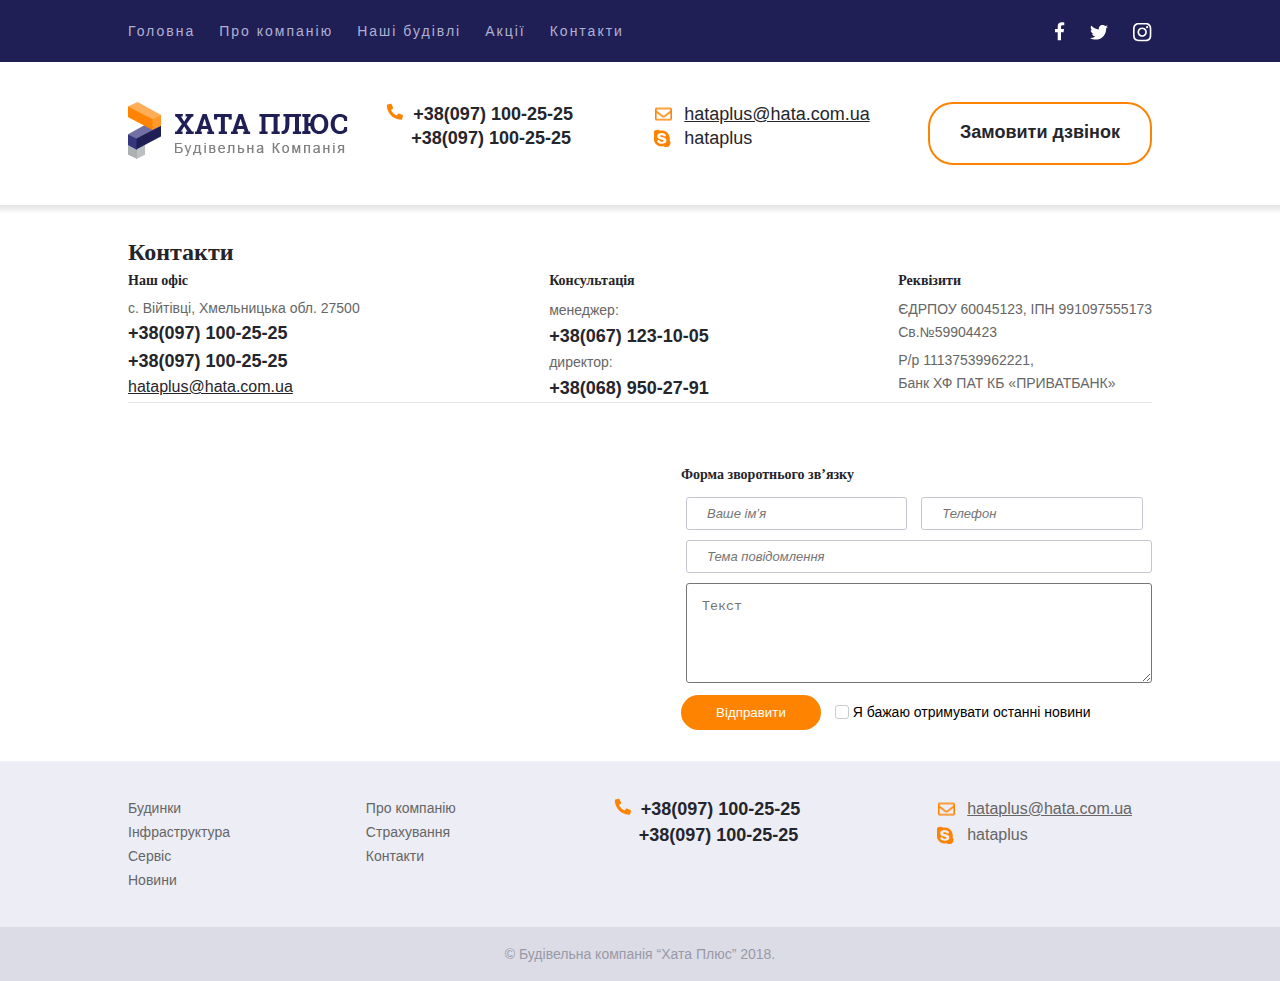
==== commit b6ab6b0c: "fix patch" ====
--- a/contacts.html
+++ b/contacts.html
@@ -64,29 +64,36 @@
     </header>
     <main>
         <h2 class="wrapper">Контакти</h2>
-        <div class="wrapper around_contacts contact">
+        <div class="wrapper contacts-adress">
             <div class="block">
                 <h3>Наш офіс</h3>
-                <a href="#" class="styledElement">с. Війтівці, Хмельницька обл. 27500</a>
+                <a href="#" class="adress">с. Війтівці, Хмельницька обл. 27500</a>
                 <a href="#" class="number">+38(097) 100-25-25</a>
                 <a href="#" class="number">+38(097) 100-25-25</a>
-                <a href="#" class="styledElement"></a>hataplus@hata.com.ua</a>
+                <a href="#" class="styled-element">hataplus@hata.com.ua</a>
             </div>
             <div class="block">
                 <h3>Консультація</h3>
-                <p class="styledElement">менеджер:</p>
-                <a href="#" class="number">+38(067) 123-10-05</a>
-                <p class="styledElement">директор:</p>
-                <a href="#" class="number">+38(068) 950-27-91</a>
+                    <span>менеджер:</span>
+                    <a href="#" class="number">+38(067) 123-10-05</a>
+                    <span>директор:</span>
+                    <a href="#" class="number">+38(068) 950-27-91</a>
             </div>
-            <div class="block">
-                <h3>Реквізити</h3>
-                <p>ЄДРПОУ 60045123, ІПН 991097555173
-                    Св.№59904423</p>
-                <p>Р/р 11137539962221,
-                    Банк ХФ ПАТ КБ «ПРИВАТБАНК»</p>
+
+            <div class="props">
+                <div>
+                    <h3>Реквізити</h3>
+                    <p>ЄДРПОУ 60045123, ІПН 991097555173</p>
+                    <p>Св.№59904423</p>
+                </div>
+                    <div class="number-bank">
+                        <p>Р/р 11137539962221,</p>
+                        <p>Банк ХФ ПАТ КБ «ПРИВАТБАНК»</p>
+                    </div>
+            
             </div>
-        </div>
+        </div>    
+        </main>
         <div class="wrapper flex forms wrap">
             <div class="map">
                 <iframe
@@ -101,7 +108,7 @@
                 <p><input name="" type="tel" maxlength="15" placeholder="Телефон" required>
                     <label for=""></label>
                 </p>
-                <p><input name="" type="text" maxlength="50" placeholder="Тема повідомлення" required class="tema">
+                <p><input name="" type="text" maxlength="50" placeholder="Тема повідомлення" required id="tema" class="tema">
                     <label for=""></label>
                 </p>
                 <p><textarea name="" id="description" placeholder="Текст" required></textarea>
@@ -152,4 +159,5 @@
         burger.classList.remove('active_burger')
     }
 </script>
+
 </html>--- a/css/style.css
+++ b/css/style.css
@@ -24,13 +24,20 @@
     appearance: none;
 }
 
+.hidden {
+    display: none;
+}
+.icon {
+    width: 17px;
+    height: 17px;
+    fill: #fff;
+}
 .list a {
     font-size: 14px;
     font-family: "Arial";
     line-height: 24px;
     transition: 0.3s;
 }
-
 
 
 li {
@@ -51,7 +58,7 @@
     line-height: 24rem;
 }
 
-h3 {
+h4 {
     font-size: 14rem;
     color: #1f1f56;
     font-weight: bold;
@@ -76,10 +83,6 @@
     gap: 13px;
 }
 
-.menu_header {
-    flex-direction: column;
-}
-
 .header_content {
     position: relative;
     padding: 40px 0;
@@ -136,7 +139,13 @@
     line-height: 24px;
 }
 
+.menu_header {
+    flex-direction: column;
+}
+
+
 .mainmenu {
+    flex-direction: column;
     padding: 0px 10px;
 }
 
@@ -220,6 +229,17 @@
 
 }
 
+.header_content:before {
+    content: "";
+    position: absolute;
+    top: 30%;
+    left: 49%;
+    width: 2px;
+    height: 52px;
+    background-color: #e4e4ec;
+
+}
+
 .button {
     display: inline-block;
     font-weight: bold;
@@ -276,6 +296,7 @@
 }
 
 .main-info {
+    width: 95%;
     padding: 0 15px;
 }
 
@@ -441,7 +462,7 @@
 
 figure {
     position: relative;
-    width: 50%;
+    width: 95%;
 }
 
 figure a {
@@ -640,6 +661,14 @@
     padding: 10px 0;
 }
 
+@media screen and (min-width: 425px) {
+    figure {
+        width: 45%;
+    }
+    .main-info {
+        width: 70%;
+    }
+} 
 
 @media screen and (min-width: 768px) {
     .wrapper {
@@ -650,20 +679,15 @@
         display: block;
         background-color: #1f1f56;
     }
+    
+.menu_header {
+    flex-direction: row;
+}
 
     .menu_header {
         flex-direction: row;
     }
-
-    .header_content:before {
-        content: "";
-        position: absolute;
-        top: 25%;
-        left: 48%;
-        width: 2px;
-        height: 52px;
-        background-color: #e4e4ec;
-    }
+    
 
     .burger {
         display: none;
@@ -679,10 +703,7 @@
 
     .mainmenu {
         display: flex;
-    }
-
-    .mainmenu a {
-        padding: 19px 19px;
+         flex-direction: row; 
     }
 
     .mainmenu {
@@ -692,10 +713,6 @@
     .button-block {
         display: block;
         width: 234px;
-    }
-
-    .header_content:before {
-        left: 50%;
     }
 
     .logo {
@@ -716,7 +733,6 @@
 
     figure {
         width: 31%;
-
     }
 
     .list {
@@ -750,7 +766,15 @@
 
     .header_content {
         gap: 16px;
-        justify-content: center;
+    }
+
+    
+    .logo {
+         padding: 0 0px; 
+    }
+
+    .button {
+        padding: 16px 30px;
     }
 
     .main-info {
--- a/css/table.css
+++ b/css/table.css
@@ -1,3 +1,7 @@
+.wrapper {
+    width: 97%;
+}
+
 li {
     position: relative;
     font-size: 16rem;
@@ -121,11 +125,13 @@
     margin-bottom: 25px;
 }
 
+
 table {
     min-width: 815px;
     font-size: 18px;
     width: 100%;
     border-collapse: collapse;
+
 }
 
 thead tr {
@@ -136,6 +142,13 @@
     border-bottom: 1px solid #274569;
 }
 
+.table-price table tbody tr:hover td {
+    background-color: #fd8300; 
+    color: #fff;
+    border: none;
+}
+
+
 .center {
     text-align: center;
     border-left: 1px solid #274569;
@@ -194,19 +207,10 @@
     font-family: "Arial";
 }
 
-
-
-.wrapper {
-    width: 95%;
-}
-
 .header_content::before {
     display: none;
 }
 
-figure {
-    width: 100%;
-}
 
 nav {
     display: none;
@@ -214,8 +218,8 @@
 
 .table-price {
     overflow-x: scroll;
-}
-
+    border-radius: 3px;
+}
 
 @media screen and (min-width: 768px) {
     nav {
@@ -245,4 +249,4 @@
     figure {
         width: 23%;
     }
-}+}
--- a/css/contacts.css
+++ b/css/contacts.css
@@ -1,4 +1,10 @@
+
 h3 {
+    font-size: 14px;
+    line-height: 24px;
+    color: #24242b;
+    font-weight: 700;
+    font-family: "Roboto Slab";
     padding: 5px 0;
 }
 
@@ -7,11 +13,13 @@
 }
 
 
-.contact {
+.contacts-adress {
     border-bottom: 1px solid #e4e4ec;
+    text-decoration: none;
 }
 
 .number {
+    padding: 2px 0;
     font-size: 18rem;
     line-height: 24rem;
     color: #25252c;
@@ -19,10 +27,26 @@
     font-family: "Arial";
 }
 
-.styledElement {
+span {
     font-size: 14rem;
     line-height: 21rem;
     color: #666666;
+    font-family: "Arial";
+    font-weight: 400;
+}
+
+.adress {
+    font-size: 14px;
+    line-height: 21px;
+    color: #666666;
+    font-family: "Arial";
+}
+
+.styled-element {
+    font-size: 16px;
+    line-height: 24px;
+    text-decoration: underline;
+    color: #25252c;
     font-family: "Arial";
 }
 
@@ -34,6 +58,18 @@
     font-family: "Arial";
 }
 
+.props p {
+    font-size: 14px;
+    line-height: 21px;
+    color: #666666;
+    font-family: "Arial";
+    padding: 1px 0;
+}
+
+.number-bank {
+    padding: 5px 0;
+}
+
 iframe {
     min-width: 500px;
     height: 300px;
@@ -46,7 +82,6 @@
 }
 
 .map {
-    min-width: 500px;
     position: relative;
     overflow: hidden;
 }
@@ -120,7 +155,7 @@
 
 input[type=submit] {
     display: inline-block;
-    width: 102%;
+    width: 100%;
     padding: 10px 20px;
     border-radius: 21px;
     background-color: #fd8300;
@@ -155,9 +190,26 @@
 }
 
 @media screen and (min-width: 756px) {
-    .around_contacts {
+    .contacts-adress {
         display: flex;
-        justify-content: space-around;
+        justify-content: space-between;
+    }
+
+    form {
+        width: 45%;
+    }
+
+    .map {
+        max-width: 50%;
+        min-width: 50%;
+    }
+
+    form p {
+        display: inline;
+    }
+
+    input[type=submit] {
+        width: 30%;
     }
 }
 
@@ -166,9 +218,6 @@
         height: 335px
     }
 
-    p .tema {
-        width: 464px;
-    }
 
     .forms {
         overflow: hidden;
@@ -177,21 +226,22 @@
     form {
         width: 46%;
     }
+
     .map {
         width: 456px;
     }
-
-.tema {
-    width: 95%;
-}
 
     input[type=text],
     input[type=tel] {
         width: 47%;
     }
 
+    #tema{
+        width: 99%;
+    }
+
     textarea {
-        width: 581px;
+        width: 99%;
     }
 
     input[type=submit] {
@@ -205,7 +255,15 @@
 }
 
 @media screen and (min-width: 1440px) {
+    .wrapper {
+        max-width: 78%;
+    }
     p .tema {
         width: 581px;
     }
-}+
+    .map {
+        width: 50%;
+    }
+
+}
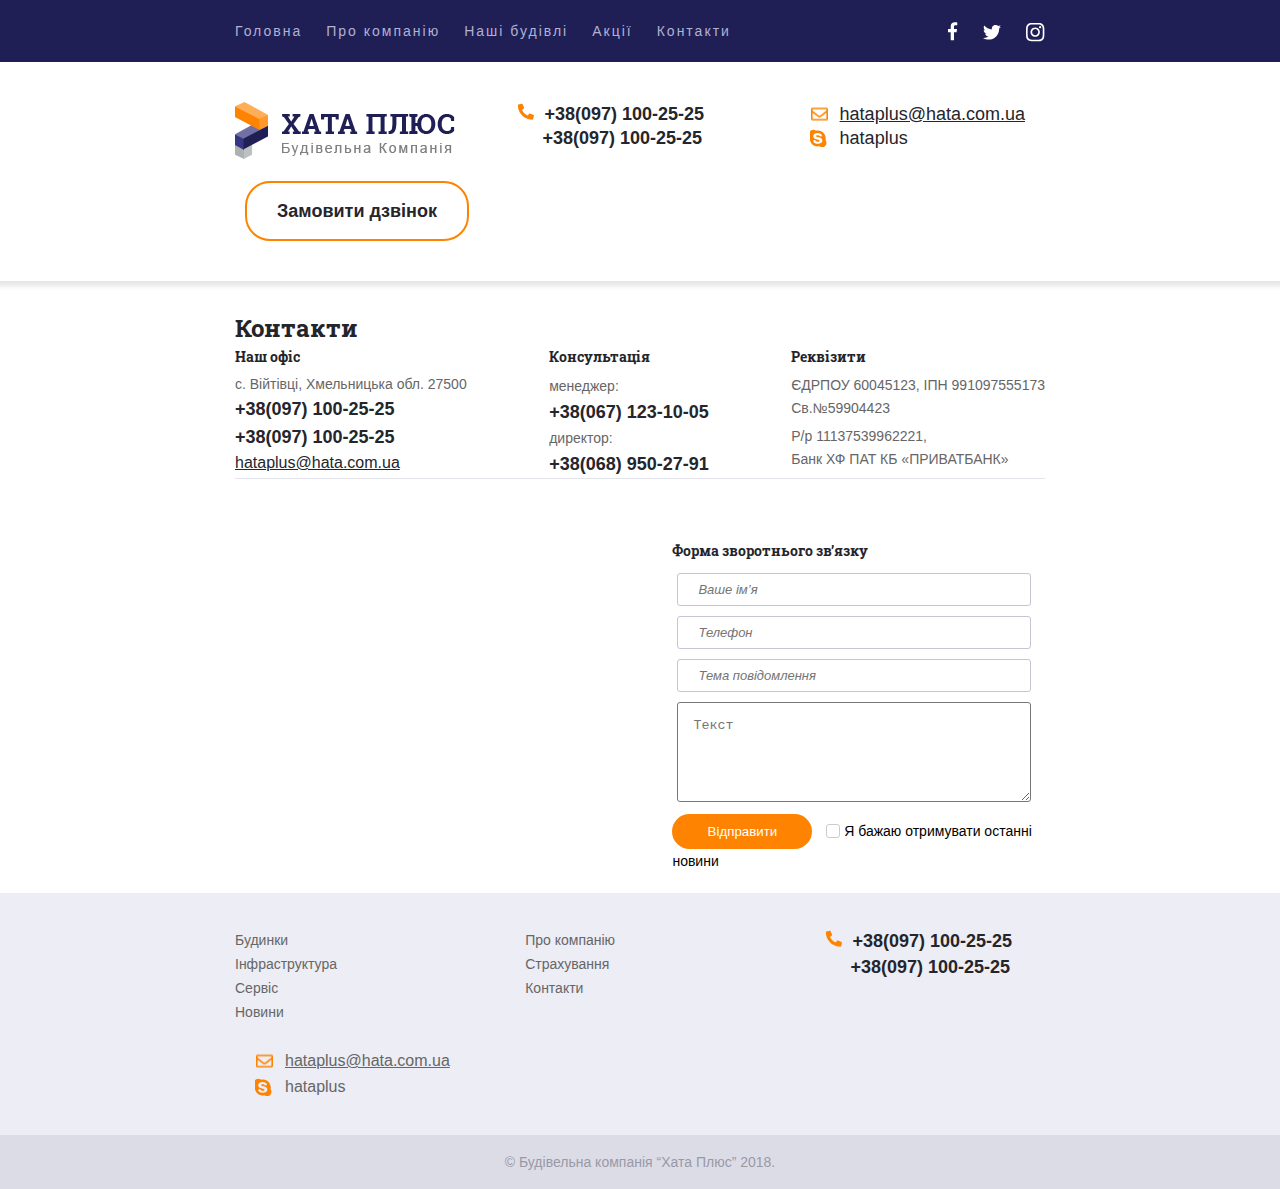
==== commit c1ee1343: "fix patch" ====
--- a/contacts.html
+++ b/contacts.html
@@ -8,6 +8,9 @@
     <link rel="stylesheet" href="css/style.css">
     <link rel="stylesheet" href="css/table.css">
     <link rel="stylesheet" href="css/contacts.css">
+    <link rel="preconnect" href="https://fonts.googleapis.com">
+    <link rel="preconnect" href="https://fonts.gstatic.com" crossorigin>
+    <link href="https://fonts.googleapis.com/css2?family=Roboto+Slab:wght@100..900&display=swap" rel="stylesheet">
 </head>
 
 <body>
@@ -18,7 +21,7 @@
         <nav>
             <div class="wrapper flex">
                 <ul class="mainmenu flex">
-                    <li><a href="#">Головна</a></li>
+                    <li><a href="index.html">Головна</a></li>
                     <li><a href="#">Про компанію</a></li>
                     <li><a href="table.html">Наші будівлі</a>
                         <ul class="submenu">
--- a/css/style.css
+++ b/css/style.css
@@ -354,16 +354,20 @@
 
 .menushka {
     top: 10px;
+    display: flex;
+    width: 100%;
+    flex-grow: 1;
+    flex-direction: column;
 }
 
 aside {
     display: block;
     overflow: hidden;
     border-radius: 3px;
-    width: 23%;
     min-width: 220px;
     top: 10px;
     position: sticky;
+    padding: 0 30px;
 }
 
 aside li {
@@ -471,6 +475,10 @@
     left: 0;
     width: 100%;
     height: 100%;
+}
+
+figure:hover h4 {
+    text-decoration: underline;
 }
 
 figure img {
@@ -680,13 +688,13 @@
         background-color: #1f1f56;
     }
     
-.menu_header {
-    flex-direction: row;
-}
-
     .menu_header {
         flex-direction: row;
     }
+
+    .menu_header {
+        flex-direction: row;
+    }
     
 
     .burger {
@@ -703,12 +711,10 @@
 
     .mainmenu {
         display: flex;
-         flex-direction: row; 
-    }
-
-    .mainmenu {
+        flex-direction: row; 
         padding: 0;
     }
+
 
     .button-block {
         display: block;
@@ -727,8 +733,12 @@
     }
 
     .main-info {
-        width: 62%;
+        width: 100%;
         padding: 0;
+    }
+
+    aside {
+        width: 100%;
     }
 
     figure {
@@ -740,13 +750,13 @@
     }
 
     .wrapper {
-        max-width: 1280px;
+        max-width: 700px;
     }
 }
 
 @media screen and (min-width: 1024px) {
     .wrapper {
-        max-width: 1024px;
+        max-width: 810px;
     }
 
     nav {
@@ -798,6 +808,14 @@
         padding: 19px 0;
     }
 
+    .menushka {
+        width: 27%;
+    }
+
+    aside {
+        padding: 0;
+    }
+
     figure {
         width: 30%;
     }
@@ -805,7 +823,7 @@
 
 @media screen and (min-width: 1440px) {
     .wrapper {
-        max-width: 1280px;
+        max-width: 1130px;
     }
 
     .mainmenu {
@@ -821,6 +839,10 @@
         display: block;
     }
 
+    .menushka {
+        width: 17%;
+    }
+
     nav {
         display: block;
     }
--- a/css/table.css
+++ b/css/table.css
@@ -217,8 +217,8 @@
 }
 
 .table-price {
-    overflow-x: scroll;
-    border-radius: 3px;
+    overflow-x: auto;
+    border-radius: 10px;
 }
 
 @media screen and (min-width: 768px) {
@@ -247,6 +247,12 @@
 
 @media screen and (min-width: 1024px) {
     figure {
+        width: 46%;
+    }
+}
+
+@media screen and (min-width: 1440px) {
+    figure {
         width: 23%;
     }
 }
--- a/css/contacts.css
+++ b/css/contacts.css
@@ -207,10 +207,6 @@
     form p {
         display: inline;
     }
-
-    input[type=submit] {
-        width: 30%;
-    }
 }
 
 @media screen and (min-width: 1024px) {
@@ -233,15 +229,15 @@
 
     input[type=text],
     input[type=tel] {
-        width: 47%;
+        width: 95%;
     }
 
     #tema{
-        width: 99%;
+        width: 95%;
     }
 
     textarea {
-        width: 99%;
+        width: 95%;
     }
 
     input[type=submit] {
@@ -266,4 +262,10 @@
         width: 50%;
     }
 
-}
+    input[type=text],
+    input[type=tel] {
+        width: 47%;
+    }
+
+
+}
